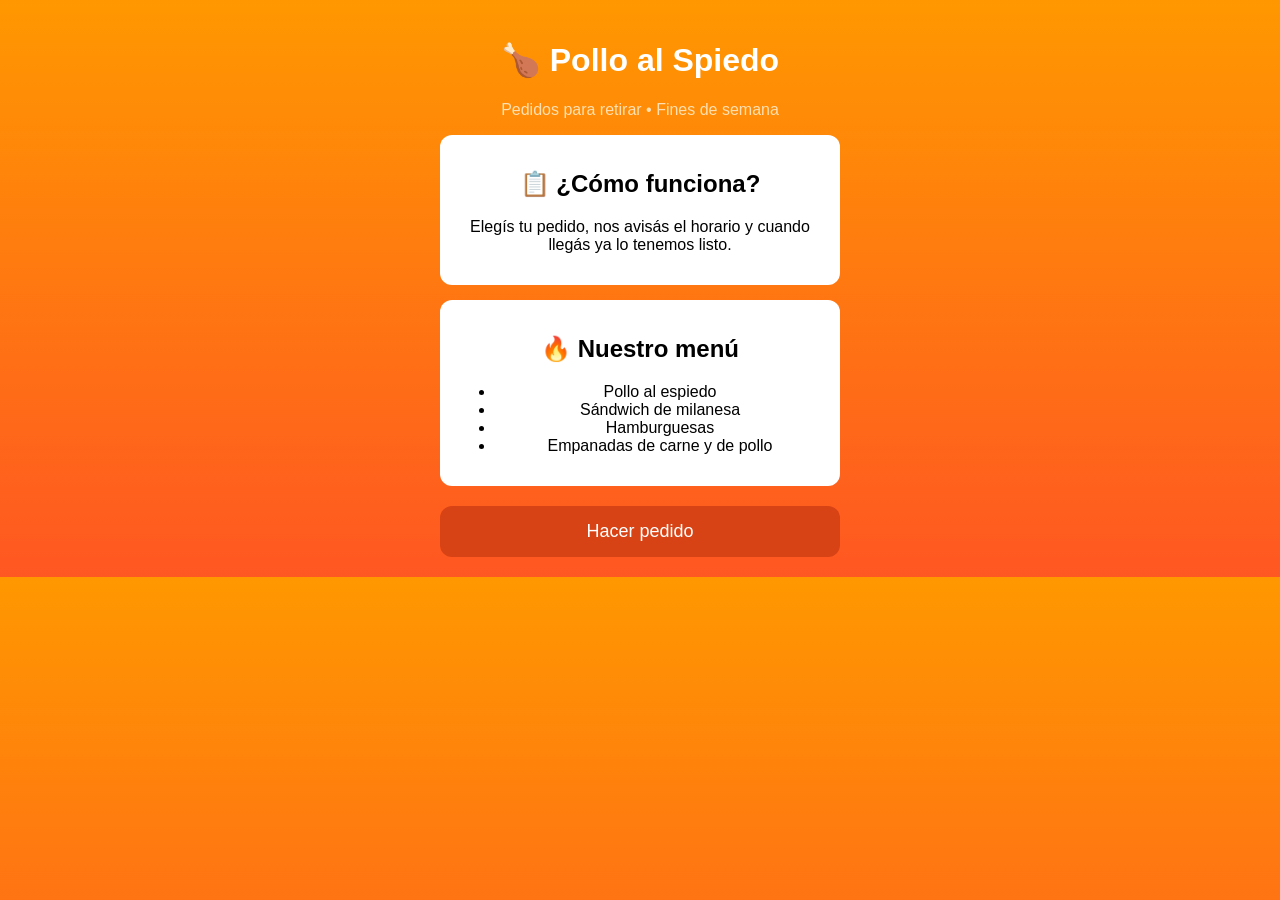
==== templates/index.html @ 0c69aeb6 "primera version" ====
<!DOCTYPE html>
<html lang="es">
<head>
    <meta charset="UTF-8">
    <meta name="viewport" content="width=device-width, initial-scale=1.0">

    <title>Pedidos | Pollo al Spiedo</title>
    <link rel="stylesheet" href="/static/style.css">
</head>
<body>

<div class="container">
    <h1>🍗 Pollo al Spiedo</h1>
    <p class="subtitulo">Pedidos para retirar • Fines de semana</p>

    <div class="card">
        <h2>📋 ¿Cómo funciona?</h2>
        <p>Elegís tu pedido, nos avisás el horario y cuando llegás ya lo tenemos listo.</p>
    </div>

    <div class="card">
        <h2>🔥 Nuestro menú</h2>
        <ul>
            <li>Pollo al espiedo</li>
            <li>Sándwich de milanesa</li>
            <li>Hamburguesas</li>
            <li>Empanadas de carne y de pollo</li>
        </ul>
    </div>

    <a href="/pedido" class="btn">Hacer pedido</a>

</div>

</body>
</html>
---- static/style.css ----
body {
    margin: 0;
    font-family: Arial, sans-serif;
    background: linear-gradient(#ff9800, #ff5722);
}

.container {
    max-width: 400px;
    margin: auto;
    padding: 20px;
    text-align: center;
}

h1 {
    color: white;
    font-size: 32px;
}

.subtitulo {
    color: #ffe0b2;
}

.card {
    background: white;
    border-radius: 12px;
    padding: 15px;
    margin: 15px 0;
}

button {
    width: 100%;
    padding: 15px;
    font-size: 18px;
    background: #d84315;
    color: white;
    border: none;
    border-radius: 12px;
    cursor: pointer;
}

button:hover {
    background: #bf360c;
}
a.btn {
    display: block;
    text-decoration: none;
    background: #d84315;
    color: white;
    padding: 15px;
    border-radius: 12px;
    font-size: 18px;
    margin-top: 20px;
}

a.btn:hover {
    background: #bf360c;
}
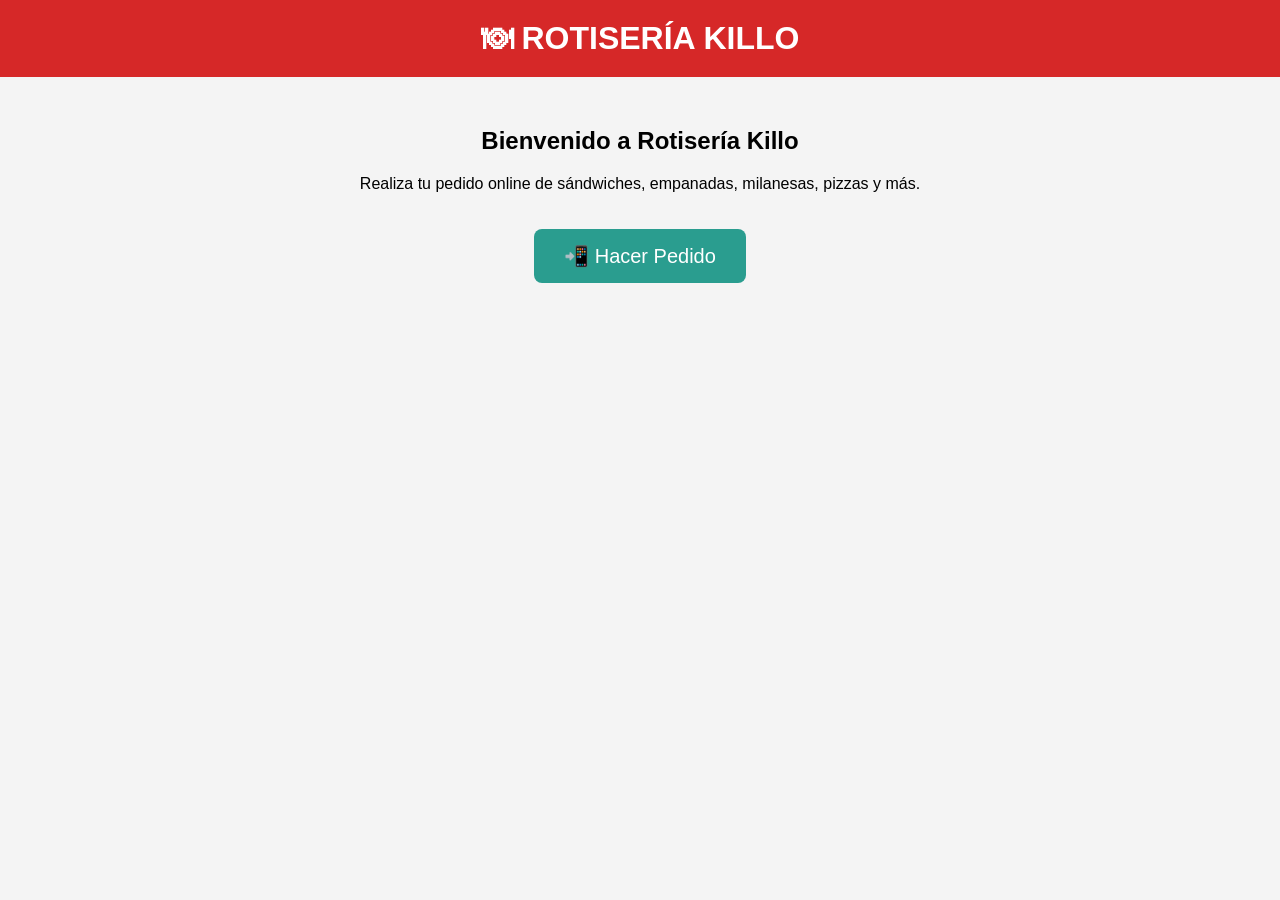
==== commit 7db5df41: "Actualizar proyecto con hamburguesas y promo" ====
--- a/templates/index.html
+++ b/templates/index.html
@@ -2,35 +2,21 @@
 <html lang="es">
 <head>
     <meta charset="UTF-8">
-    <meta name="viewport" content="width=device-width, initial-scale=1.0">
-
-    <title>Pedidos | Pollo al Spiedo</title>
-    <link rel="stylesheet" href="/static/style.css">
+    <title>Rotisería Killo</title>
+    <style>
+        body { font-family: Arial, sans-serif; background-color: #f4f4f4; text-align: center; margin:0; padding:0; }
+        h1 { background-color: #d62828; color: white; padding: 20px; margin:0; }
+        .contenido { margin: 50px auto; width: 50%; }
+        a { display: inline-block; margin-top: 20px; padding: 15px 30px; background-color:#2a9d8f; color:white; font-size:20px; border-radius:8px; text-decoration:none; }
+        a:hover { background-color:#21867a; }
+    </style>
 </head>
 <body>
-
-<div class="container">
-    <h1>🍗 Pollo al Spiedo</h1>
-    <p class="subtitulo">Pedidos para retirar • Fines de semana</p>
-
-    <div class="card">
-        <h2>📋 ¿Cómo funciona?</h2>
-        <p>Elegís tu pedido, nos avisás el horario y cuando llegás ya lo tenemos listo.</p>
+    <h1>🍽 ROTISERÍA KILLO</h1>
+    <div class="contenido">
+        <h2>Bienvenido a Rotisería Killo</h2>
+        <p>Realiza tu pedido online de sándwiches, empanadas, milanesas, pizzas y más.</p>
+        <a href="/pedido">📲 Hacer Pedido</a>
     </div>
-
-    <div class="card">
-        <h2>🔥 Nuestro menú</h2>
-        <ul>
-            <li>Pollo al espiedo</li>
-            <li>Sándwich de milanesa</li>
-            <li>Hamburguesas</li>
-            <li>Empanadas de carne y de pollo</li>
-        </ul>
-    </div>
-
-    <a href="/pedido" class="btn">Hacer pedido</a>
-
-</div>
-
 </body>
 </html>
